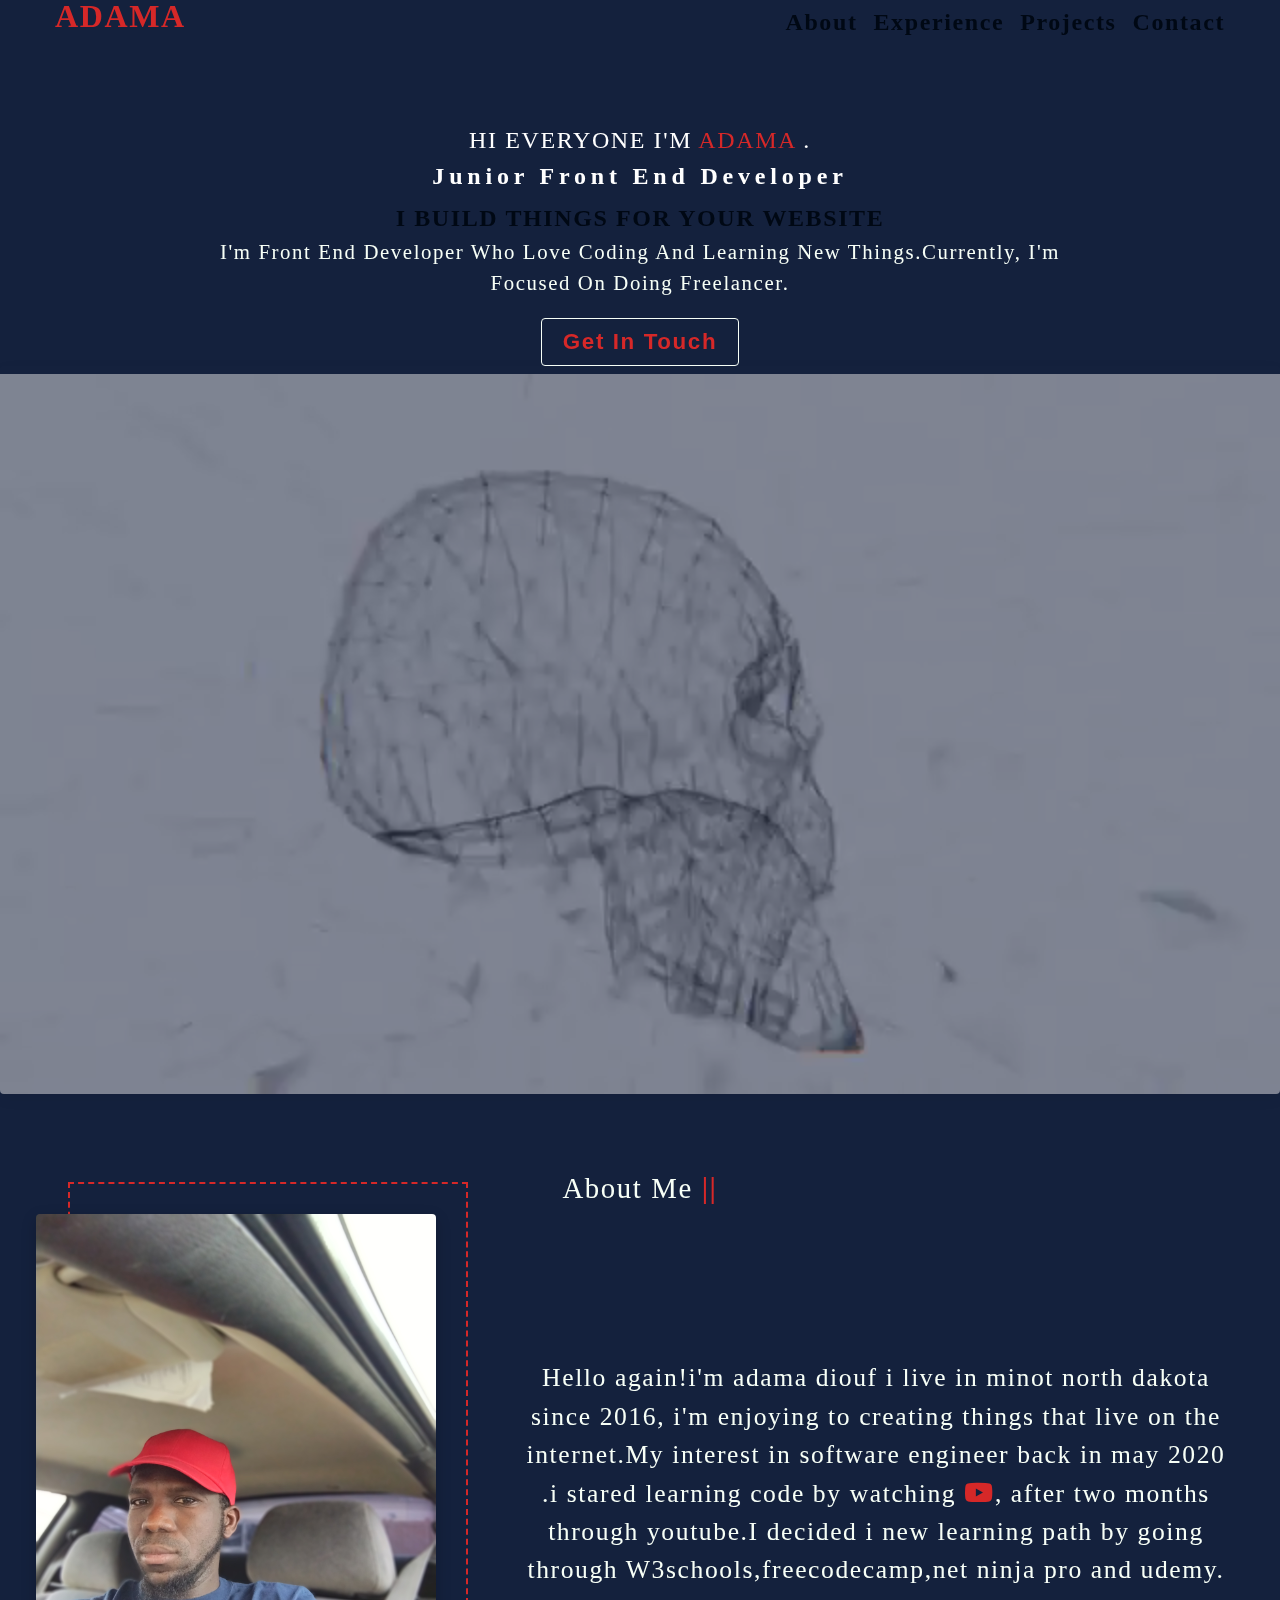
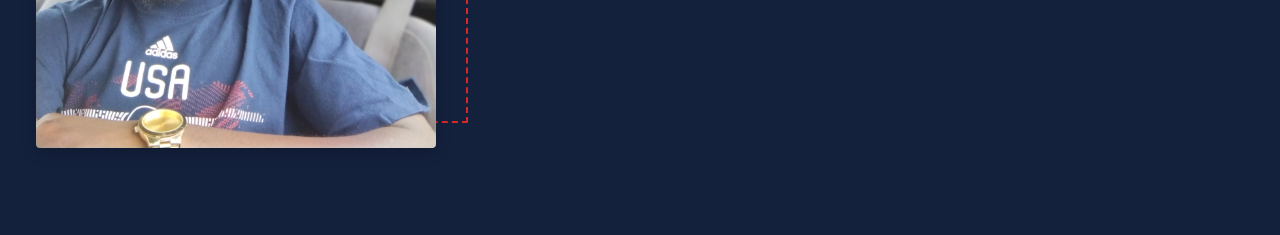
==== index.html @ 768558b3 "tset" ====
<!DOCTYPE html>
<html lang="en">
<head>
 <meta charset="UTF-8">
 <meta http-equiv="X-UA-Compatible" content="IE=edge">
 <meta name="viewport" content="width=device-width, initial-scale=1.0">
 <title>Document</title>
 <link rel="preconnect" href="https://fonts.googleapis.com">
<link rel="preconnect" href="https://fonts.gstatic.com" crossorigin>
<link href="https://fonts.googleapis.com/css2?family=Lato:wght@300;700;900&display=swap" rel="stylesheet">
  <link
      rel="stylesheet"
      href="https://cdnjs.cloudflare.com/ajax/libs/font-awesome/5.14.0/css/all.min.css"
    />
 <link rel="stylesheet" href="style.css">
</head>
<body>
<section class="bg"></section>
<div class="loading-text">
  
</div>

 <nav class="nav" id="nav">
<div class="nav-center">
  <div class="nav-header">
  <h4 class="logo">adama</h4>
    <button class="btn-toggle"><i class="fas fa-hamburger"></i></button>

  <ul class="nav-links">
    <li><a href="#">about</a></li>
    <li><a href="">experience</a></li>
    <li><a href="">projects</a></li>
    <li><a href="">contact</a></li>
  </ul>
  </div>
  <aside class="sidebar">
    <button class="aside-btn">
      <i class="fas fa-times"></i>
    </button>
    <ul class="aside-links">
    <li><a href="#about.html">about</a></li>
    <li><a href="#">experience</a></li>
    <li><a href="#">projects</a></li>
    <li><a href="">contact</a></li>


  </ul>
  </aside>

 </nav>
 
   <div class="banner">
     <div class="banner-title">
       <h3>hi everyone i'm <span> adama</span> .</h3>
       <h4>junior front end developer</h4>
       <h5>i build things for your website</h5>
       <p>i'm front end developer who love coding and learning new things.currently, i'm focused on doing freelancer.</p>
       <a href="http://adamadiouf2017@gmail.com">
        <button class="btn-banner">
         get in touch
       </button>
      </a>
       
     </div>
  <video autoplay muted loop>
    <source src="/image/bannerportfolio1.mp4" type="video/mp4" class="banner-video">
    
  </video>
 </div>

<section class="section about" id="about">
  <div class="about-title">
    <h3>about me <span>||</span></h3>
  </div>
  <div class="about-details">
    <article class="about-image">
      <img src="/image/aboutme.jpg" alt="">
    </article>
    <article class="about-para">
      <p>Hello again!i'm adama diouf i live in minot north dakota since 2016, i'm enjoying to creating things that live on the internet.My interest in software engineer back in <span>may 2020</span> .i stared learning code by watching <i class="fab fa-youtube"></i>,
      after two months through youtube.I decided i new learning path by going through W3schools,freecodecamp,net ninja pro and udemy.
</p>
    </article>
  </div>
</section> 
 <script src="./app.js"></script>
 
</body>
</html>
---- style.css ----
/*
=============== 
Fonts
===============
*/
@import url("https://fonts.googleapis.com/css?family=Open+Sans|Roboto:400,700&display=swap");

/*
=============== 
Variables
===============
*/

:root {
  --black-choise:#000814;
  --white-choise:#f7fff7;
 --fisrt-color:#14213d;
 --choise-color:#ffffff;
  --primary-color:#264653;
  --secondary-color:#03045e;
  --third-color:#d62828;
  --fourth-color:#1b4332;
  --fifty-color:#dddf00;
  --clr-black: #222;
  --ff-primary: "font-family: 'Lato', sans-serif";
  --transition: all 0.3s linear;
  --spacing: 0.1rem;
  --radius: 0.25rem;
  --light-shadow: 0 5px 15px rgba(0, 0, 0, 0.1);
  --dark-shadow: 0 5px 15px rgba(0, 0, 0, 0.2);
  --max-width: 1170px;
  --fixed-width: 620px;
}
/*
=============== 
Global Styles
===============
*/

*,
::after,
::before {
  margin: 0;
  padding: 0;
  box-sizing: border-box;
}
body {
  font-family: var(--ff-primary);
  background:var(--fisrt-color);
  color: var(--choise-color);
  line-height: 1.5;
  font-size: 0.875rem;
}
ul {
  list-style-type: none;
}
a {
  text-decoration: none;
}
h1,
h2,
h3,
h4 {
  letter-spacing: var(--spacing);
  text-transform: capitalize;
  line-height: 1.25;
  margin-bottom: 0.75rem;
  font-family: var(--ff-primary);
}
h1 {
  font-size: 3rem;
}
h2 {
  font-size: 2rem;
}
h3 {
  font-size: 1.25rem;
}
h4 {
  font-size: 0.875rem;
}
p {
  margin-bottom: 1.25rem;
  
}
@media screen and (min-width: 800px) {
  h1 {
    font-size: 4rem;
  }
  h2 {
    font-size: 2.5rem;
  }
  h3 {
    font-size: 1.75rem;
  }
  h4 {
    font-size: 1rem;
  }
  body {
    font-size: 1rem;
  }
  h1,
  h2,
  h3,
  h4 {
    line-height: 1;
  }
}
/*  global classes */

/* section */
.section {
  padding: 5rem 0;
}

.section-center {
  width: 90vw;
  margin: 0 auto;
  max-width: 1170px;
}
@media screen and (min-width: 992px) {
  .section-center {
    width: 95vw;
  }
}
/* start */
.loading-text{
background: url(/image//loading.jpg);

}
.nav-links{
 display: none;
}
 nav{

 height: 5rem;
 align-items: center;
}
.nav-center{
 max-width: var(--max-width);
 width: 100%;
 margin: 0 auto;
}
.nav-header{
 display: flex;
 justify-content: space-between;
 align-items: center;
}
.logo{
 color:var(--third-color);
 font-size: 2rem;
 letter-spacing: var(--spacing);
 text-transform: uppercase;
}
.btn-toggle{
 background: transparent;
 border-color: transparent;
 color: var(--third-color);
 font-size: 2rem;
 transition: var(--transition);
 cursor: pointer;
}
@media (min-width:992px) {
 .nav-links{
  display: flex;
 }
 .btn-toggle{
  display: none;
 }
 .nav-links a{
  margin-left: 1rem;
  font-size: 1.5rem;
  font-weight: 600;
  text-transform: capitalize;
  color:var(--black-choise);
  letter-spacing: var(--spacing);
  transition: var(--transition);
 }
 .nav-links a:hover{
  color: var(--third-color);
 }
 .sidebar{
  display: none;
 }
}
.sidebar{
 position: fixed;
 top: 0rem;
 left: 0;
 width: 100%;
 height: 100%;
 background: var(--choise-color);
 transform: translateX(-100%);
 transition: var(--transition);
}
.show-toggle{
 transform: translate(0);
}
.navbar-fixed {
  position: fixed;
  top: 0;
  left: 0;
  width: 100%;
  background: var(--choise-color);
  z-index: 2;
  box-shadow: var(--third-color);
  padding: 0;
}
.aside-btn{
 position: absolute;
 top: 0;
 right: 0;
 font-size: 3rem;
 color: var(--third-color);
 background: transparent;
 border-color: transparent;
}
.aside-links{
 text-align: center;
 margin-top: 9rem;

}
.aside-links a{
 display: block;
 padding: 1rem 1.75rem;
 font-size: 2rem;
 text-transform: capitalize;
 color: var(--third-color);
  transition: var(--transition);
}
.aside-links a:hover{
 color: var(--fisrt-color);
}
.banner{
  min-height: calc(100vh - 5rem);
  place-items: center;
  display: grid;
  transition: var(--transition);
}
.banner video{
  width: 100%;
  opacity: .5;
  border-color: var(--third-color);

  /* border: 5px dashed var(--choise-color); */
  box-shadow: var(--light-shadow);
  border-radius: var(--radius);
  z-index: -2; 
  padding-top: 0.5rem;
}
.banner-title{
  max-width: 35rem;
  letter-spacing: var(--spacing);
  text-align: center;
  margin-top: 3rem;
}
.banner-title h3{
  color:var(--choise-color);
  text-transform: uppercase;
  font-weight: 400;
  font-size: 1.5rem;
  
}
.banner-title h3 span{
  color: var(--third-color);
  text-transform: uppercase;
}
.banner-title h4{
  font-size: 1.5rem;
  font-weight: 600;
  letter-spacing: 0.3rem}
.banner-title h5{
  font-size: 1.5rem;
  color: var(--black-choise);
  text-transform: uppercase;
  font-weight: 900;
}
.banner-title p{
  font-size: 1.3rem;
  text-transform: capitalize;
  font-weight: 500;
  color: var(--white-choise);
}
.banner-title .btn-banner{
  padding: .6rem 1.3rem;
  font-size: 1.4rem;
  text-transform: capitalize;
  letter-spacing: var(--spacing);
  color: var(--third-color);
  border: 1px solid var(--white-choise);
  border-radius: var(--radius);
  background: transparent;
  font-weight: 600;
  transition: var(--transition);
}
.btn-banner:hover{
  background: var(--black-choise);
  color: var(--white-choise);
  cursor: pointer;
}
@media (min-width:768px) {
  .banner-title{
    max-width: 55rem;
  }
  
}

/* abou-tme */
.about{
  text-align: center;
}
.about-title{
  text-align: center; 
}
.about-title h3{
  font-size: 1.8rem;
  text-transform: capitalize;
  letter-spacing: var(--spacing);
  font-weight: 500;
  color: var(--white-choise);
}
.about-title h3 span{
  color: var(--third-color);
  font-weight: bolder;
}
.about-image img{
  width: 300px;
  border-radius: var(--radius);
  object-fit: cover;
  box-shadow: var(--dark-shadow);
}.about-para {
  padding: 0.5rem;
  font-size: 1.2rem;
  font-weight: 200;
  color:var(--white-choise);
  letter-spacing: var(--spacing);
}
.about-para .fab{
  color: #d62828;
}
@media (min-width:992px) {
  .about-details{
    display: flex;
    justify-content: space-around;
    align-items: center;
  }
  .about-image {
    position: relative;
  }
  .about-image::before{
    position: absolute;
    content: "";
    width: 100%;
    height: 100%;
    border: 2px dashed var(--third-color);
    top: -2rem;
    right: -2rem;
    z-index: -1;
    
  }
  .about-image img{
    width: 400px;
  }
  .about-para p{
    max-width: 45rem;
    font-size: 1.6rem;
    font-weight: 200;
    color: var(--white-choise);
  }
  
}
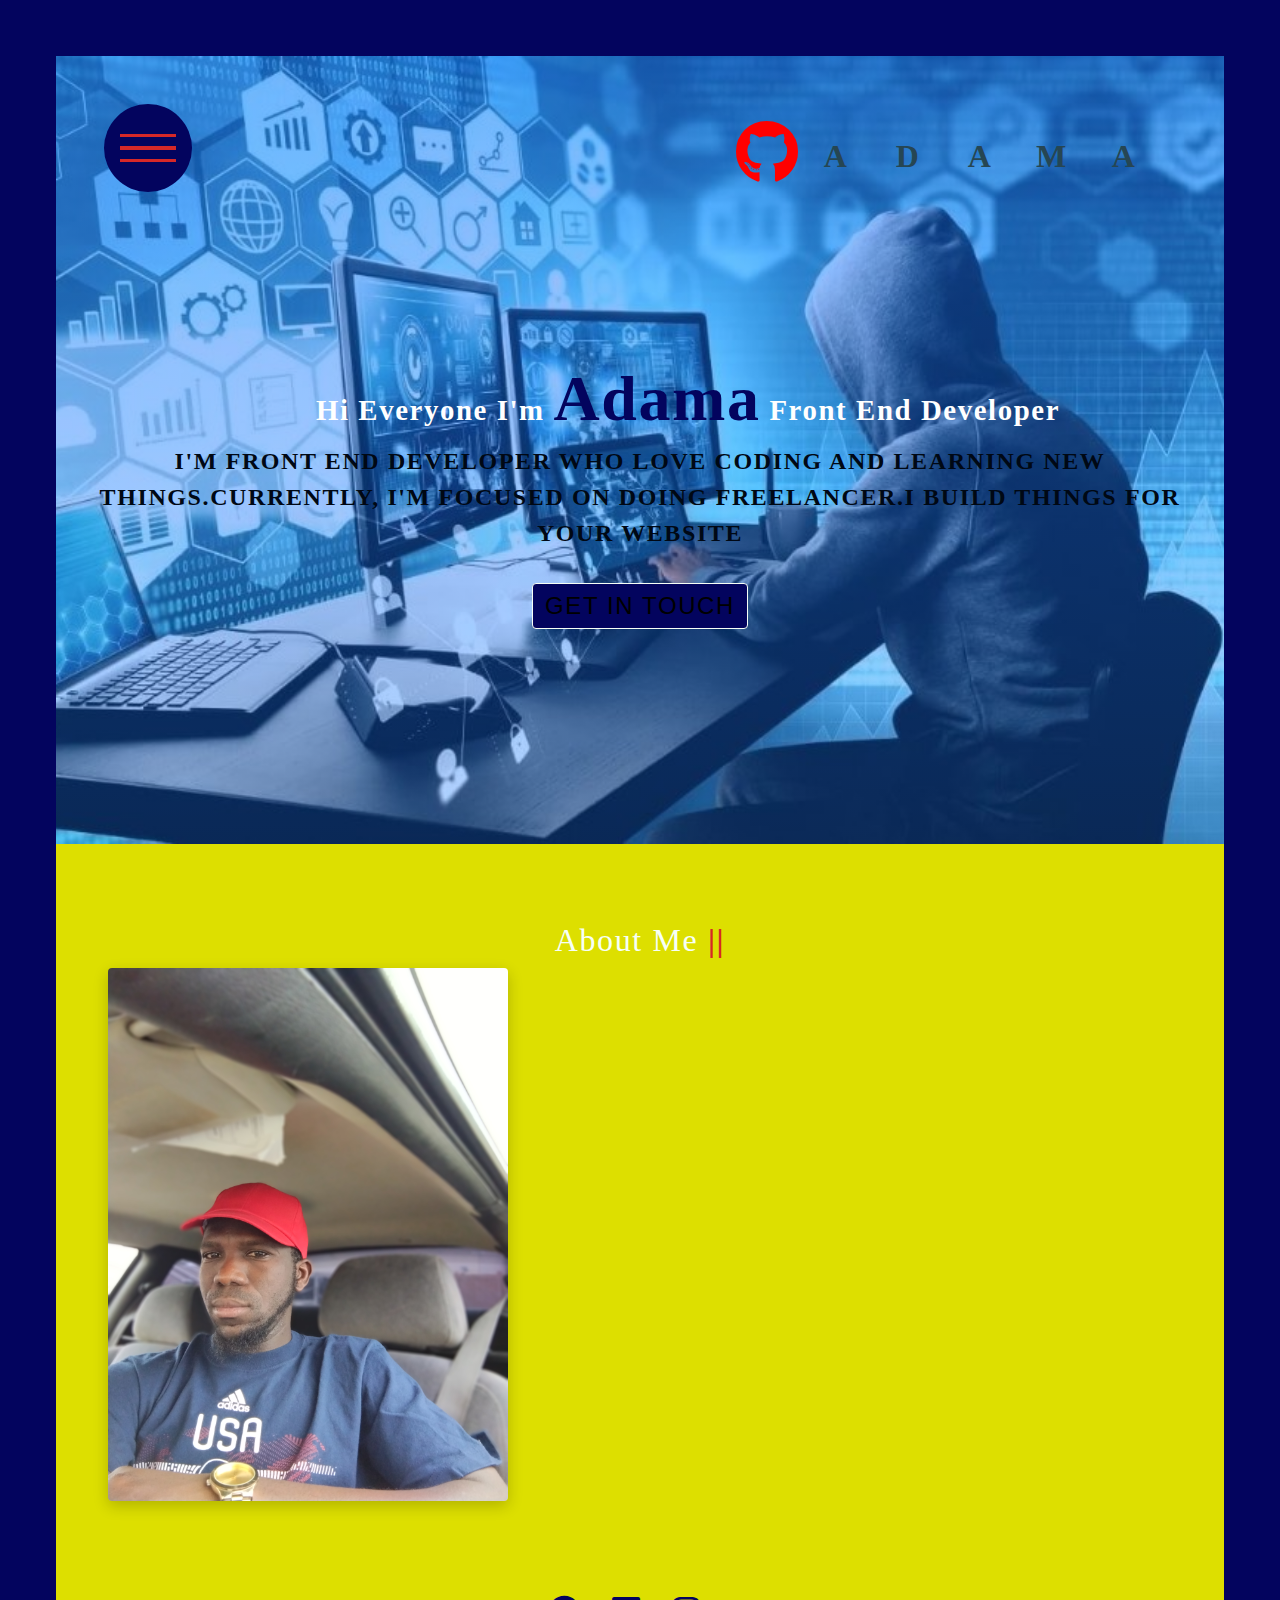
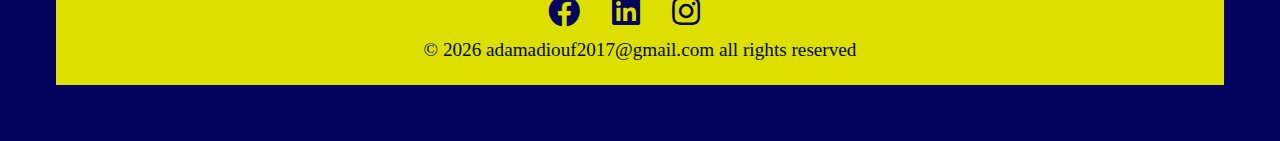
==== commit 08917922: "donne" ====
--- a/index.html
+++ b/index.html
@@ -5,69 +5,66 @@
  <meta http-equiv="X-UA-Compatible" content="IE=edge">
  <meta name="viewport" content="width=device-width, initial-scale=1.0">
  <title>Document</title>
- <link rel="preconnect" href="https://fonts.googleapis.com">
+<link rel="preconnect" href="https://fonts.googleapis.com">
 <link rel="preconnect" href="https://fonts.gstatic.com" crossorigin>
-<link href="https://fonts.googleapis.com/css2?family=Lato:wght@300;700;900&display=swap" rel="stylesheet">
+<link href="https://fonts.googleapis.com/css2?family=Hachi+Maru+Pop&family=Poppins:wght@100;300;700&display=swap" rel="stylesheet">
   <link
       rel="stylesheet"
       href="https://cdnjs.cloudflare.com/ajax/libs/font-awesome/5.14.0/css/all.min.css"
     />
+      <link rel="stylesheet" href="https://unpkg.com/aos@next/dist/aos.css" />
  <link rel="stylesheet" href="style.css">
 </head>
 <body>
-<section class="bg"></section>
-<div class="loading-text">
-  
-</div>
-
- <nav class="nav" id="nav">
-<div class="nav-center">
-  <div class="nav-header">
-  <h4 class="logo">adama</h4>
-    <button class="btn-toggle"><i class="fas fa-hamburger"></i></button>
-
-  <ul class="nav-links">
-    <li><a href="#">about</a></li>
-    <li><a href="">experience</a></li>
-    <li><a href="">projects</a></li>
-    <li><a href="">contact</a></li>
-  </ul>
-  </div>
-  <aside class="sidebar">
-    <button class="aside-btn">
-      <i class="fas fa-times"></i>
-    </button>
-    <ul class="aside-links">
-    <li><a href="#about.html">about</a></li>
-    <li><a href="#">experience</a></li>
-    <li><a href="#">projects</a></li>
-    <li><a href="">contact</a></li>
-
-
-  </ul>
-  </aside>
-
- </nav>
+<div class="container">
+      <!-- Navbar -->
+      <div class="open-navbar-icon navbar-icon center">
+        <div class="line"></div>
+        <div class="line"></div>
+        <div class="line"></div>
+      </div>
+      <div class="navbar-wrapper">
+        <nav class="navbar">
+          <div class="close-navbar-icon navbar-icon center">
+            <div class="line line-1"></div>
+            <div class="line line-2"></div>
+          </div>
+          <div class="nav-list">
+           
+            <a href="index.html" class="nav-link center">About</a>
+            <a href="skills.html" class="nav-link center">skills</a>
+            <a href="projects.html" class="nav-link center">projects</a>
+          </div>
+        </nav>
+      </div>
+  <header class="header center">
+        <div class="header-text">
+          <h1 class="heading">hi everyone i'm <span> adama</span> 
+       front end developer</h1>
+          <p class="header-paragraph">
+            i'm front end developer who love coding and learning new things.currently, i'm focused on doing freelancer.i build things for your website
+          </p>
+          <a href="mailto:adamadiouf2017@gmail.com">
+          <button class="btn-header">
+            get in touch
+          </button>
+          </a>
+        </div>
+        <div class="logo">
+          <h1>
+              <a href="https://github.com/ADAMADIOUF?tab=repositories"><i class="fab fa-github" ></i></a>
+            <span class="center">a</span>
+            <span class="center">d</span>
+            <span class="center">a</span>
+            <span class="center">m</span>
+            <span class="center">a</span>
+            
+          </h1>
+       
+        </div>
+      </header>
+   
  
-   <div class="banner">
-     <div class="banner-title">
-       <h3>hi everyone i'm <span> adama</span> .</h3>
-       <h4>junior front end developer</h4>
-       <h5>i build things for your website</h5>
-       <p>i'm front end developer who love coding and learning new things.currently, i'm focused on doing freelancer.</p>
-       <a href="http://adamadiouf2017@gmail.com">
-        <button class="btn-banner">
-         get in touch
-       </button>
-      </a>
-       
-     </div>
-  <video autoplay muted loop>
-    <source src="/image/bannerportfolio1.mp4" type="video/mp4" class="banner-video">
-    
-  </video>
- </div>
-
 <section class="section about" id="about">
   <div class="about-title">
     <h3>about me <span>||</span></h3>
@@ -76,14 +73,39 @@
     <article class="about-image">
       <img src="/image/aboutme.jpg" alt="">
     </article>
-    <article class="about-para">
+    <article class="about-para card" data-aos="fade-right">
       <p>Hello again!i'm adama diouf i live in minot north dakota since 2016, i'm enjoying to creating things that live on the internet.My interest in software engineer back in <span>may 2020</span> .i stared learning code by watching <i class="fab fa-youtube"></i>,
       after two months through youtube.I decided i new learning path by going through W3schools,freecodecamp,net ninja pro and udemy.
 </p>
     </article>
   </div>
-</section> 
- <script src="./app.js"></script>
+</section>  
+  <footer class="footer">
+     
+      <ul class="social-icons">
+        <li>
+          <a href="https://www.twitter.com" class="social-icon">
+            <i class="fab fa-facebook"></i>
+          </a>
+        </li>
+        <li>
+          <a href="https://www.twitter.com" class="social-icon">
+            <i class="fab fa-linkedin"></i>
+          </a>
+        </li>
+       
+      
+          <a href="https://www.twitter.com" class="social-icon">
+            <i class="fab fa-instagram"></i>
+          </a>
+        </li>
+      </ul>
+
+      <p class="footer-para">&copy; <span id="date"></span> adamadiouf2017@gmail.com all rights reserved</p>
+    </footer>
+     <script src="https://unpkg.com/aos@next/dist/aos.js"></script>
+ <script src="./app.js"></script> 
+ 
  
 </body>
 </html>--- a/style.css
+++ b/style.css
@@ -1,15 +1,3 @@
-/*
-=============== 
-Fonts
-===============
-*/
-@import url("https://fonts.googleapis.com/css?family=Open+Sans|Roboto:400,700&display=swap");
-
-/*
-=============== 
-Variables
-===============
-*/
 
 :root {
   --black-choise:#000814;
@@ -22,7 +10,9 @@
   --fourth-color:#1b4332;
   --fifty-color:#dddf00;
   --clr-black: #222;
-  --ff-primary: "font-family: 'Lato', sans-serif";
+  --ff-primary: "font-family: 'Hachi Maru Pop', cursive";
+  --ff-secondary:"font-family: 'Hachi Maru Pop', cursive";
+font-family: 'Poppins', sans-serif;
   --transition: all 0.3s linear;
   --spacing: 0.1rem;
   --radius: 0.25rem;
@@ -45,8 +35,8 @@
   box-sizing: border-box;
 }
 body {
-  font-family: var(--ff-primary);
-  background:var(--fisrt-color);
+  font-family: var(--ff-secondary);
+ background: var(--secondary-color);
   color: var(--choise-color);
   line-height: 1.5;
   font-size: 0.875rem;
@@ -123,197 +113,364 @@
     width: 95vw;
   }
 }
-/* start */
-.loading-text{
-background: url(/image//loading.jpg);
-
-}
-.nav-links{
- display: none;
-}
- nav{
-
- height: 5rem;
- align-items: center;
-}
-.nav-center{
- max-width: var(--max-width);
- width: 100%;
- margin: 0 auto;
-}
-.nav-header{
- display: flex;
- justify-content: space-between;
- align-items: center;
+/* nav- */
+
+.center {
+  display: flex;
+  justify-content: center;
+  align-items: center;
+}
+
+.container {
+  background-color: var(--fifty-color);
+  margin: 3.5rem;
+  box-shadow: 0 1rem 3rem var(--dark-shadow);
+  overflow: hidden;
+}
+.navbar-icon {
+  width: 5.5rem;
+  height: 5.5rem;
+  background-color: var(--secondary-color);
+  border-radius: 50%;
+  cursor: pointer;
+  flex-direction: column;
+}
+
+.open-navbar-icon {
+  position: fixed;
+  top: 6.5rem;
+  left: 6.5rem;
+  z-index: 200;
+}
+
+.navbar-icon .line {
+  height: 0.2rem;
+  width: 3.5rem;
+  background-color: var(--third-color);
+}
+
+.open-navbar-icon .line {
+  margin: 0.3rem 0;
+}
+
+.navbar-wrapper {
+  width: 100vw;
+  height: 100vh;
+  background-color: rgba(255, 255, 255, 0.7);
+  position: fixed;
+  left: 0;
+  bottom: -100%;
+  opacity: 0;
+  z-index: 300;
+  padding: 3.5rem 5.5rem 3.5rem 3.5rem;
+  transition: bottom 0.5s, opacity 0.2s;
+}
+
+.change .navbar-wrapper {
+  bottom: 0;
+  opacity: 1;
+  transition: bottom 0.5s, opacity 0.2s 0.25s;
+}
+
+.navbar {
+  width: 100%;
+  height: 100%;
+  background: linear-gradient(rgba(0, 0, 0, 0.5), rgba(0, 0, 0, 0.3)),
+    url(image/project-3.jpeg) center no-repeat;
+  background-size: cover;
+  position: relative;
+  overflow-y: hidden;
+}
+
+.close-navbar-icon {
+  position: absolute;
+  top: 2.5rem;
+  right: 3rem;
+  z-index: 300;
+}
+
+.close-navbar-icon .line {
+  position: absolute;
+}
+
+.line-1 {
+  transform: rotate(40deg);
+}
+
+.line-2 {
+  transform: rotate(-40deg);
+}
+
+.nav-list {
+  height: 100%;
+  display: flex;
+}
+
+.nav-link {
+  font-size: 3rem;
+  font-weight: 700;
+  color: var(--white-color);
+  text-transform: uppercase;
+  width: 100%;
+  opacity: 0.8;
+  position: relative;
+  top: -100%;
+  transition: all 0.3s;
+}
+
+.change .nav-link {
+  top: 0;
+}
+
+.nav-link:hover {
+  opacity: 1;
+  color: var(--primary-color);
+}
+
+.change .nav-link:nth-child(1) {
+  transition: top 1s 0.4s, opacity 0.3s, color 0.3s;
+}
+
+.change .nav-link:nth-child(2) {
+  transition: top 1s 0.6s, opacity 0.3s, color 0.3s;
+}
+
+.change .nav-link:nth-child(3) {
+  transition: top 1s 0.8s, opacity 0.3s, color 0.3s;
+}
+
+.change .nav-link:nth-child(4) {
+  transition: top 1s 1s, opacity 0.3s, color 0.3s;
+}
+
+
+@media (max-width: 768px) {
+  .nav-list {
+    flex-direction: column;
+  }
+
+  .nav-link {
+    flex-grow: 1;
+  }
+
+  .header-text {
+    position: absolute;
+    top: 50%;
+    left: 50%;
+    transform: translate(-50%, -50%);
+    z-index: 10;
+  }
+
+  .heading {
+    
+    font-size: 4rem;
+  }
+
+  .header-paragraph {
+    font-size: 2.5rem;
+  }
+
+  .popular-tours-heading {
+    font-size: 6rem;
+  }
+
+}
+
+@media (max-width: 650px) {
+  .container {
+    margin: 0;
+  }
+
+  .open-navbar-icon {
+    top: 2.5rem;
+    left: 2.5rem;
+  }
+
+  .navbar-wrapper {
+    padding: 0;
+  }
+
+  .close-navbar-icon {
+    right: 4rem;
+  }
+  .header {
+    height: 100vh;
+  }
+}
+
+
+.header {
+ 
+  width: 100%;
+  height: calc(100vh - 7rem);
+  background: linear-gradient(rgba(18, 113, 255, 0.5), rgba(18, 113, 255, 0.3)),
+    url(image/portfolio-banner.jpg) center no-repeat;
+  background-size: cover;
+  position: relative;
+  perspective: 100rem;
+}
+
+.header-text {
+  text-align: center;
+  text-transform: uppercase;
+  letter-spacing: 0.1rem;
+  text-shadow: 0 0.3rem 0.5rem var(--grey-color);
+}
+
+.heading {
+  margin-top: 6rem;
+  margin-left: 6rem;
+  font-size: 1.8rem;
+  color: var(--white-color);
+}
+.heading span{
+  color: var(--secondary-color);
+  font-size: 4rem;
+}
+
+.header-paragraph {
+  font-size: 1.5rem;
+  font-weight: 800;
+  color: var(--black-choise);
+  max-width: 70rem;
+  margin: auto;
+
+}
+.btn-header{
+  margin-top: 2rem;
+  padding: 0.5rem 0.75rem;
+  font-size: 1.5rem;
+  border-radius: var(--radius);
+  text-transform: uppercase;
+  letter-spacing: var(--spacing);
+  border: 1px solid var(--white-choise);
+  background: var(--secondary-color);
+  transition: var(--transition);
+  cursor: pointer;
+}
+.btn-header:hover{
+  background: var(--third-color);
+  color: var(--white-choise);
+ 
 }
 .logo{
- color:var(--third-color);
- font-size: 2rem;
- letter-spacing: var(--spacing);
- text-transform: uppercase;
-}
-.btn-toggle{
- background: transparent;
- border-color: transparent;
- color: var(--third-color);
- font-size: 2rem;
- transition: var(--transition);
- cursor: pointer;
-}
-@media (min-width:992px) {
- .nav-links{
+  display: none;
+}
+@media (min-width:768px) {
+  
+.logo {
+  display: block;
+  position: absolute;
+  top: 4rem;
+  right: 4rem;
+}
+.logo h1 a{
+  color: red;
+  transition: var(--transition);
+  cursor: pointer;
+}
+.logo h1 a:hover{
+  color: var(--black-choise);
+}
+
+.logo h1 {
   display: flex;
- }
- .btn-toggle{
-  display: none;
- }
- .nav-links a{
-  margin-left: 1rem;
-  font-size: 1.5rem;
-  font-weight: 600;
-  text-transform: capitalize;
-  color:var(--black-choise);
-  letter-spacing: var(--spacing);
-  transition: var(--transition);
- }
- .nav-links a:hover{
-  color: var(--third-color);
- }
- .sidebar{
-  display: none;
- }
-}
-.sidebar{
- position: fixed;
- top: 0rem;
- left: 0;
- width: 100%;
- height: 100%;
- background: var(--choise-color);
- transform: translateX(-100%);
- transition: var(--transition);
-}
-.show-toggle{
- transform: translate(0);
-}
-.navbar-fixed {
-  position: fixed;
-  top: 0;
-  left: 0;
-  width: 100%;
-  background: var(--choise-color);
-  z-index: 2;
-  box-shadow: var(--third-color);
-  padding: 0;
-}
-.aside-btn{
- position: absolute;
- top: 0;
- right: 0;
- font-size: 3rem;
- color: var(--third-color);
- background: transparent;
- border-color: transparent;
-}
-.aside-links{
- text-align: center;
- margin-top: 9rem;
-
-}
-.aside-links a{
- display: block;
- padding: 1rem 1.75rem;
- font-size: 2rem;
- text-transform: capitalize;
- color: var(--third-color);
-  transition: var(--transition);
-}
-.aside-links a:hover{
- color: var(--fisrt-color);
-}
-.banner{
-  min-height: calc(100vh - 5rem);
-  place-items: center;
-  display: grid;
-  transition: var(--transition);
-}
-.banner video{
-  width: 100%;
-  opacity: .5;
-  border-color: var(--third-color);
-
-  /* border: 5px dashed var(--choise-color); */
-  box-shadow: var(--light-shadow);
-  border-radius: var(--radius);
-  z-index: -2; 
-  padding-top: 0.5rem;
-}
-.banner-title{
-  max-width: 35rem;
-  letter-spacing: var(--spacing);
-  text-align: center;
-  margin-top: 3rem;
-}
-.banner-title h3{
-  color:var(--choise-color);
+}
+
+.logo h1 span {
+  font-size: 2rem;
+  font-weight: 900;
+  color: var(--primary-color);
   text-transform: uppercase;
-  font-weight: 400;
-  font-size: 1.5rem;
-  
-}
-.banner-title h3 span{
-  color: var(--third-color);
-  text-transform: uppercase;
-}
-.banner-title h4{
-  font-size: 1.5rem;
-  font-weight: 600;
-  letter-spacing: 0.3rem}
-.banner-title h5{
-  font-size: 1.5rem;
-  color: var(--black-choise);
-  text-transform: uppercase;
-  font-weight: 900;
-}
-.banner-title p{
-  font-size: 1.3rem;
-  text-transform: capitalize;
-  font-weight: 500;
-  color: var(--white-choise);
-}
-.banner-title .btn-banner{
-  padding: .6rem 1.3rem;
-  font-size: 1.4rem;
-  text-transform: capitalize;
-  letter-spacing: var(--spacing);
-  color: var(--third-color);
-  border: 1px solid var(--white-choise);
-  border-radius: var(--radius);
-  background: transparent;
-  font-weight: 600;
-  transition: var(--transition);
-}
-.btn-banner:hover{
-  background: var(--black-choise);
-  color: var(--white-choise);
-  cursor: pointer;
-}
-@media (min-width:768px) {
-  .banner-title{
-    max-width: 55rem;
-  }
-  
-}
-
+  background-color: var(--white-color);
+  width: 3.5rem;
+  height: 3.5rem;
+  margin: 0.5rem;
+  border-radius: 50%;
+}
+
+.logo h1 span:nth-child(1) {
+  animation: drop-letters 5s 0.1s infinite;
+}
+
+.logo h1 span:nth-child(2) {
+  animation: drop-letters 5s 0.2s infinite;
+}
+
+.logo h1 span:nth-child(3) {
+  animation: drop-letters 5s 0.3s infinite;
+}
+
+.logo h1 span:nth-child(4) {
+  animation: drop-letters 5s 0.4s infinite;
+}
+
+.logo h1 span:nth-child(5) {
+  animation: drop-letters 5s 0.5s infinite;
+}
+
+.logo h1 span:nth-child(6) {
+  animation: drop-letters 5s 0.6s infinite;
+}
+
+.logo h1 span:nth-child(7) {
+  animation: drop-letters 5s 0.7s infinite;
+}
+
+@keyframes drop-letters {
+  0% {
+    transform: translateY(0);
+  }
+  10% {
+    transform: translateY(0);
+  }
+  15% {
+    transform: translateY(-100%);
+  }
+  20% {
+    transform: translateY(0);
+  }
+  100% {
+    transform: translateY(0);
+  }
+}
+
+}
+
+.header-image {
+  width: 35%;
+  animation: image-float 150s infinite;
+}
+
+@keyframes image-float {
+  0% {
+    transform: translateZ(40rem);
+    opacity: 1;
+  }
+  40% {
+    transform: translateZ(-500rem) translateX(150rem);
+    opacity: 0.8;
+  }
+  70% {
+    transform: translateZ(-1500rem) translateX(800rem);
+    opacity: 0.6;
+  }
+  80% {
+    transform: translateZ(-50rem) translateX(100rem);
+    opacity: 0.8;
+  }
+  100% {
+    transform: translateZ(40rem);
+    opacity: 1;
+  }
+}
 /* abou-tme */
 .about{
+  
   text-align: center;
 }
-.about-title{
-  text-align: center; 
-}
 .about-title h3{
-  font-size: 1.8rem;
+  font-size: 2rem;
   text-transform: capitalize;
   letter-spacing: var(--spacing);
   font-weight: 500;
@@ -334,6 +491,8 @@
   font-weight: 200;
   color:var(--white-choise);
   letter-spacing: var(--spacing);
+  text-transform: capitalize;
+  max-width: 35rem;
 }
 .about-para .fab{
   color: #d62828;
@@ -341,11 +500,16 @@
 @media (min-width:992px) {
   .about-details{
     display: flex;
+    flex-wrap: wrap;
     justify-content: space-around;
     align-items: center;
   }
+  
   .about-image {
     position: relative;
+  }
+  .about-image img{
+    max-width: 400px;
   }
   .about-image::before{
     position: absolute;
@@ -362,10 +526,211 @@
     width: 400px;
   }
   .about-para p{
-    max-width: 45rem;
     font-size: 1.6rem;
     font-weight: 200;
     color: var(--white-choise);
   }
   
+}
+
+/* experience */
+.skills-title{
+  text-align: center;
+}
+.skills-title h3{
+  font-size: 2rem;
+  font-weight: 400;
+  color: var(--black-choise);
+}
+.skills-title span{
+  color: var(--third-color);
+}
+.skill-details{
+  background: var(--secondary-color);
+  text-align: center;
+  border-radius: 15%;
+}
+.skill-details h3{
+  font-size: 1.5rem;
+  color: var(--white-choise);
+  font-weight: 200;
+  transition: var(--transition);
+  cursor: pointer;
+}
+.skill-details h3:hover{
+color: var(--third-color);
+font-weight: 800;
+transform: translateX(1rem);
+}
+.para-skills{
+  font-size: 1.5rem;
+  color: var(--black-choise);
+  font-weight: 600;
+}
+.container-skills{
+  padding: 3rem;
+}
+.container-skills img{
+  max-width: 20rem;
+}
+@media (min-width:992px) {
+  .container-skills{
+    display: grid;
+    grid-template-columns: repeat(3,1fr);
+    gap: 3rem;
+  }
+  .container-skills img{
+  max-width: 35rem;
+}
+.skill-details{
+  padding: 3rem;
+ display: grid;
+ grid-template-columns: repeat(3,1fr);
+ gap: 3rem;
+}
+}
+@media (min-width:1024px) {
+  .container-skills{
+    display: grid;
+    grid-template-columns: repeat(2,1fr);
+    gap: 3rem;
+  }
+}
+
+/* project */
+.job {
+  text-align: center;
+ width: 100%;
+ height: 100%;
+  padding: 10rem 0;
+  display: flex;
+  flex-direction: column;
+  align-items: center;
+}
+.project-title h3{
+  font-size: 2rem;
+}
+.project-title span{
+  color: var(--third-color);
+}
+.projects-wrapper {
+  width: 80%;
+  flex-wrap: wrap;
+}
+.project-para{
+  font-size: 1.5rem;
+  color: var(--black-choise);
+}
+.project {
+  display: flex;
+  flex-direction: column;
+  justify-content: center;
+  align-items: center;
+  margin: 1rem;
+  background-color: var(--fisrt-color);
+  box-shadow: 0.3rem 0.3rem 0.5rem var(--fisrt-color);
+  position: relative;
+  overflow: hidden;
+  transition: box-shadow 0.5s;
+}
+
+.project:hover {
+  box-shadow: 1rem 1rem 1rem var(--fisrt-color);
+}
+
+.project-text {
+  text-align: center;
+  letter-spacing: 0.1rem;
+  position: absolute;
+  top: -10rem;
+  z-index: 10;
+  transition: top 0.3s;
+}
+
+.project:hover .project-text {
+  top: 5rem;
+  transition: top 0.3s 0.3s;
+}
+
+.project-name {
+  font-size: 3rem;
+  font-weight: 700;
+  color: var(--white-choise);
+  text-transform: capitalize;
+}
+
+.project-technologies {
+  margin-top: 5rem;
+  font-size: 1.5rem;
+  color: var(--third-color);
+ 
+}
+
+.project-img  {
+ width: 50rem;
+ height: 20rem;
+  transition: opacity 0.3s;
+}
+
+.project:hover .project-img {
+  opacity: 0.2;
+}
+
+.project-link  {
+
+  font-size: 2rem;
+  font-weight: 500;
+  color: var(--black-choise);
+  letter-spacing: 0.1rem;
+  border: 0.3rem solid var(--third-color);
+  padding: 0 1rem;
+  background-color: var(--white-choise);
+  position: absolute;
+  bottom: 2rem;
+  transition: bottom 0.3s;
+}
+
+.project:hover .project-link {
+  bottom: 3rem;
+  transition: bottom 0.3s 0.3s;
+}
+@media (min-width:768px) {
+  .projects-wrapper{
+   display: grid;
+    grid-template-columns: repeat(2,1fr);
+    gap: 2rem;
+  }
+  
+.project-img  {
+ width: 40rem;
+ height: 30rem;
+  
+}
+}
+
+/* footer */
+.footer{
+ text-align: center;
+  
+}
+.social-icons{
+  display: flex;
+  justify-content: center;
+  align-items: center;
+}
+.social-icon{
+  display: block;
+  margin-right: 2rem;
+  font-size: 2rem;
+  color: var(--secondary-color);
+  transition: var(--transition);
+  cursor: pointer;
+}
+.social-icon:hover{
+  color: var(--third-color);
+}
+.footer-para {
+  font-size: 1.2rem;
+  font-weight: 400;
+  color: var(--black-choise);
 }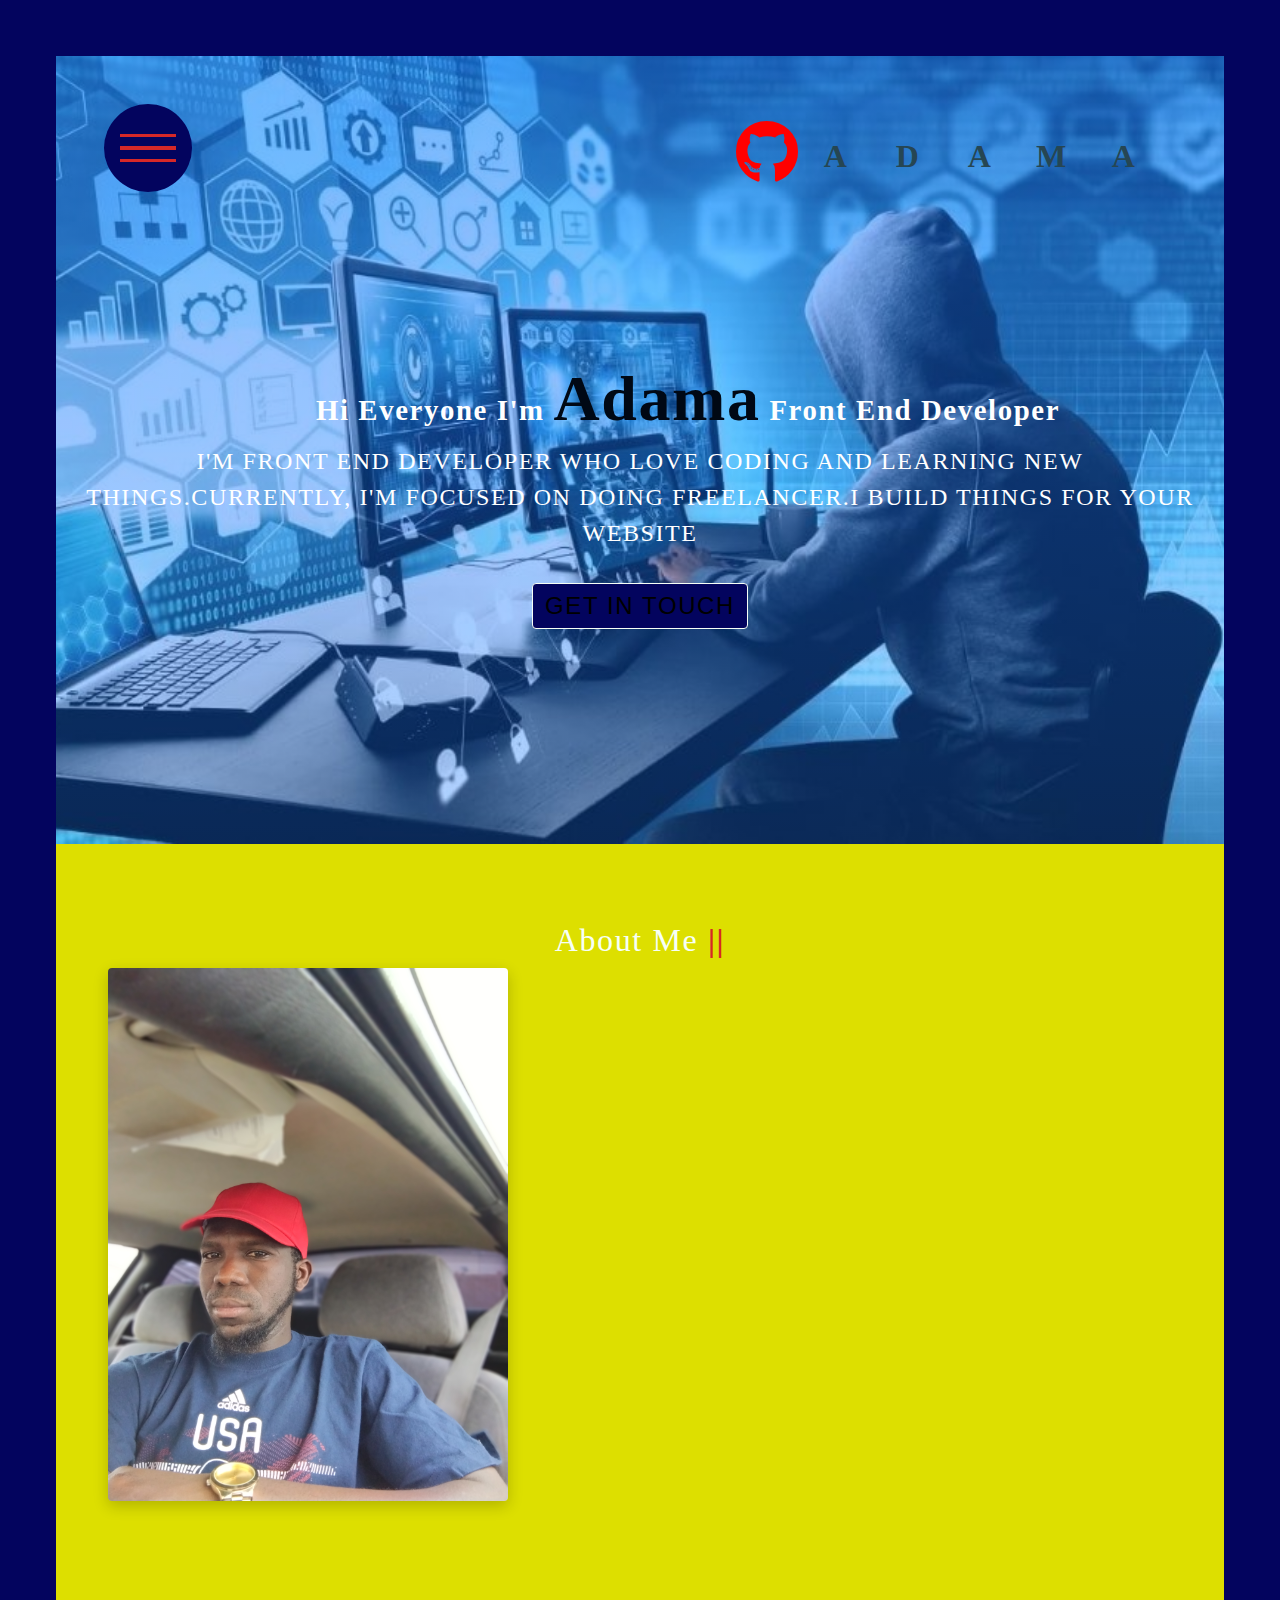
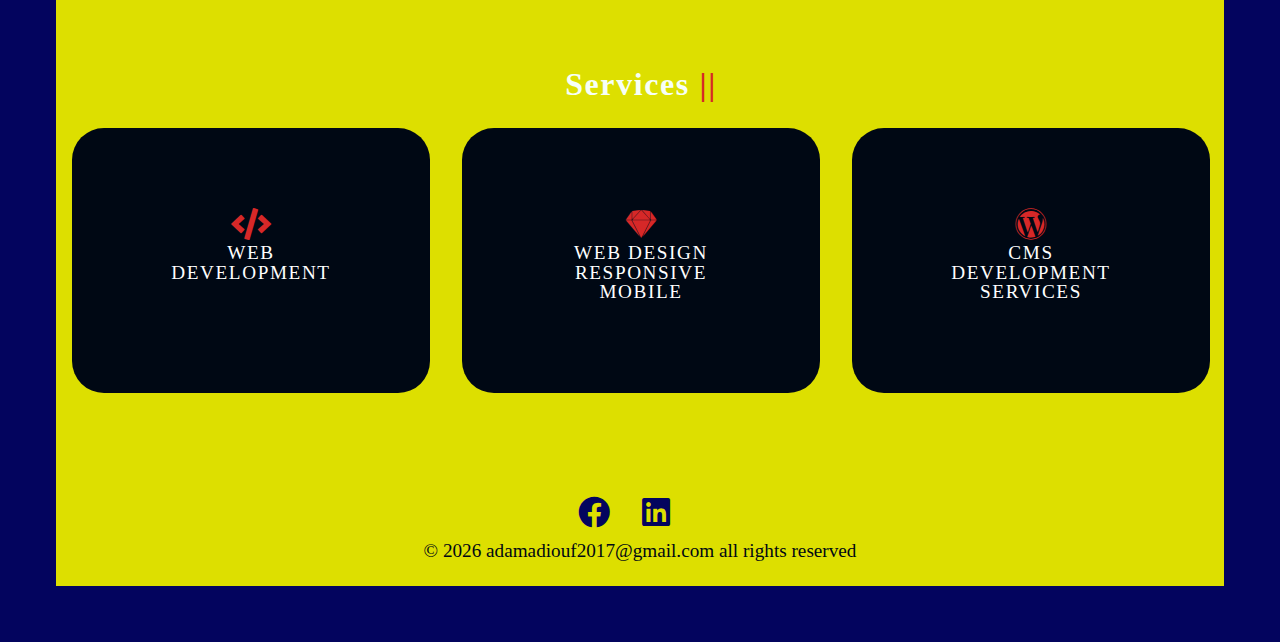
==== commit 04a4a8f9: "donne" ====
--- a/index.html
+++ b/index.html
@@ -80,6 +80,32 @@
     </article>
   </div>
 </section>  
+<section class="section services">
+     
+      <div class="section-center ">
+       <div class="services-title">
+         <h3>services <span>||</span></h3>
+       </div>
+       <div class="services-container">
+        <article class="service">
+          <i class="fas fa-code service-icon"></i>
+          <h3>web development</h3>
+          
+        </article>
+       
+        <article class="service">
+          <i class="fab fa-sketch service-icon"></i>
+          <h3>web design responsive mobile</h3>
+          
+        </article>
+        <article class="service">
+          <i class="fab fa-wordpress service-icon"></i>
+          <h3>CMS Development Services</h3>
+          
+        </article>
+      </div>
+      </div>
+    </section>
   <footer class="footer">
      
       <ul class="social-icons">
@@ -93,12 +119,6 @@
             <i class="fab fa-linkedin"></i>
           </a>
         </li>
-       
-      
-          <a href="https://www.twitter.com" class="social-icon">
-            <i class="fab fa-instagram"></i>
-          </a>
-        </li>
       </ul>
 
       <p class="footer-para">&copy; <span id="date"></span> adamadiouf2017@gmail.com all rights reserved</p>
--- a/style.css
+++ b/style.css
@@ -324,14 +324,14 @@
   color: var(--white-color);
 }
 .heading span{
-  color: var(--secondary-color);
+  color: var(--black-choise);
   font-size: 4rem;
 }
 
 .header-paragraph {
   font-size: 1.5rem;
-  font-weight: 800;
-  color: var(--black-choise);
+  font-weight: 400;
+  color: var(--choise-color);
   max-width: 70rem;
   margin: auto;
 
@@ -489,7 +489,7 @@
   padding: 0.5rem;
   font-size: 1.2rem;
   font-weight: 200;
-  color:var(--white-choise);
+  color:var(--black-choise);
   letter-spacing: var(--spacing);
   text-transform: capitalize;
   max-width: 35rem;
@@ -528,75 +528,199 @@
   .about-para p{
     font-size: 1.6rem;
     font-weight: 200;
-    color: var(--white-choise);
-  }
-  
-}
-
-/* experience */
-.skills-title{
-  text-align: center;
-}
-.skills-title h3{
+    color: var(--black-choise);
+  }
+  
+}
+/* services */
+.services-title h3{
+  text-align: center;
+  color: var(--white-choise);
   font-size: 2rem;
-  font-weight: 400;
-  color: var(--black-choise);
-}
-.skills-title span{
+}
+.services-title span{
   color: var(--third-color);
 }
-.skill-details{
-  background: var(--secondary-color);
-  text-align: center;
-  border-radius: 15%;
-}
-.skill-details h3{
-  font-size: 1.5rem;
-  color: var(--white-choise);
-  font-weight: 200;
+.service{
+  text-align: center;
+  background: var(--black-choise);
+ padding: 5rem;
+  margin: 1rem;
+  border-radius: 2rem;
   transition: var(--transition);
   cursor: pointer;
-}
-.skill-details h3:hover{
-color: var(--third-color);
-font-weight: 800;
-transform: translateX(1rem);
-}
-.para-skills{
-  font-size: 1.5rem;
-  color: var(--black-choise);
-  font-weight: 600;
-}
-.container-skills{
-  padding: 3rem;
-}
-.container-skills img{
-  max-width: 20rem;
-}
-@media (min-width:992px) {
-  .container-skills{
+ 
+}
+.service h3{
+  font-size: 1.2rem;
+  font-weight: 400;
+  text-transform: uppercase;
+}
+
+.service-icon{
+  font-size: 2rem;
+  color: var(--third-color);
+  
+}
+.service:hover{
+  background: var(--secondary-color);
+ 
+}
+@media (min-width:768px) {
+ .services-container{
+   display: grid;
+   grid-template-columns: repeat(3,1fr);
+ } 
+}
+/* Connect */
+
+.connect {
+  min-height: 40vh;
+  position: relative;
+  padding: 10rem 0 5rem 0;
+  margin: 5rem 0;
+}
+.video-container {
+  position: absolute;
+  top: 0;
+  left: 0;
+  width: 100%;
+  height: 100%;
+  -o-object-fit: cover;
+  object-fit: cover;
+  z-index: -2;
+}
+.connect::after {
+  content: "";
+  position: absolute;
+  top: 0;
+  left: 0;
+  width: 100%;
+  height: 100%;
+  background: var(--white-choise);
+  /* background: rgba(0, 0, 0, 0.6); */
+  opacity: 0.7;
+  z-index: -1;
+}
+.connect {
+  display: grid;
+  place-items: center;
+}
+.video-banner .section-title {
+  margin-bottom: 2rem;
+}
+.video-text {
+  max-width: 30rem;
+}
+.video-banner {
+  background: var(--third-color);
+  padding: 3rem 5rem 12rem 5rem;
+  text-align: center;
+
+  -webkit-clip-path: polygon(
+    0% 0%,
+    100% 0%,
+    100% 75%,
+    75% 75%,
+    75% 100%,
+    50% 75%,
+    0% 75%
+  );
+  clip-path: polygon(
+    0% 0%,
+    100% 0%,
+    100% 75%,
+    75% 75%,
+    75% 100%,
+    50% 75%,
+    0% 75%
+  );
+}
+.connect {
+  -webkit-clip-path: polygon(
+    50% 0%,
+    100% 10%,
+    100% 90%,
+    50% 100%,
+    0 90%,
+    0 10%
+  );
+  clip-path: polygon(50% 0%, 100% 10%, 100% 90%, 50% 100%, 0 90%, 0 10%);
+}
+/*
+=============== 
+Skills
+===============
+*/
+@media screen and (min-width: 768px) {
+  .skills-center {
     display: grid;
-    grid-template-columns: repeat(3,1fr);
-    gap: 3rem;
-  }
-  .container-skills img{
-  max-width: 35rem;
-}
-.skill-details{
-  padding: 3rem;
- display: grid;
- grid-template-columns: repeat(3,1fr);
- gap: 3rem;
-}
-}
-@media (min-width:1024px) {
-  .container-skills{
-    display: grid;
-    grid-template-columns: repeat(2,1fr);
-    gap: 3rem;
-  }
-}
-
+    grid-template-columns: 1fr 1fr;
+    -webkit-column-gap: 2rem;
+    -moz-column-gap: 2rem;
+    column-gap: 2rem;
+  }
+}
+.skills {
+  
+  background: var(--black-choise);
+  
+}
+.section-title span{
+  color: var(--third-color);
+}
+.section-title{
+  text-align: center;
+  color: var(--white-choise);
+}
+.skills h3 {
+  margin: 1.5rem 0;
+  color: var(--secondary-color);
+}
+.skill {
+  margin-bottom: 1.25rem;
+}
+.skill p {
+  margin-bottom: 0.5rem;
+  text-transform: capitalize;
+  color: var(--white-choise);
+}
+.skill-container {
+  background: var(--white-choise);
+  height: 1rem;
+  width: 100%;
+  border-radius: var(--radius);
+  position: relative;
+}
+.skill-value {
+  position: absolute;
+  top: 0;
+  left: 0;
+  background: var(--secondary-color);
+  height: 100%;
+  width: 50%;
+  border-radius: var(--radius);
+}
+.value-60 {
+  width: 60%;
+}
+.value-40 {
+  width: 40%;
+}
+.value-60 {
+  width: 60%;
+}
+.tools-title h3{
+  text-align: center;
+  color: var(--white-choise);
+  font-size: 2rem;
+}
+.tools-title span{
+  color: var(--third-color);
+}
+.tools-details{
+  text-align: center;
+}
 /* project */
 .job {
   text-align: center;
